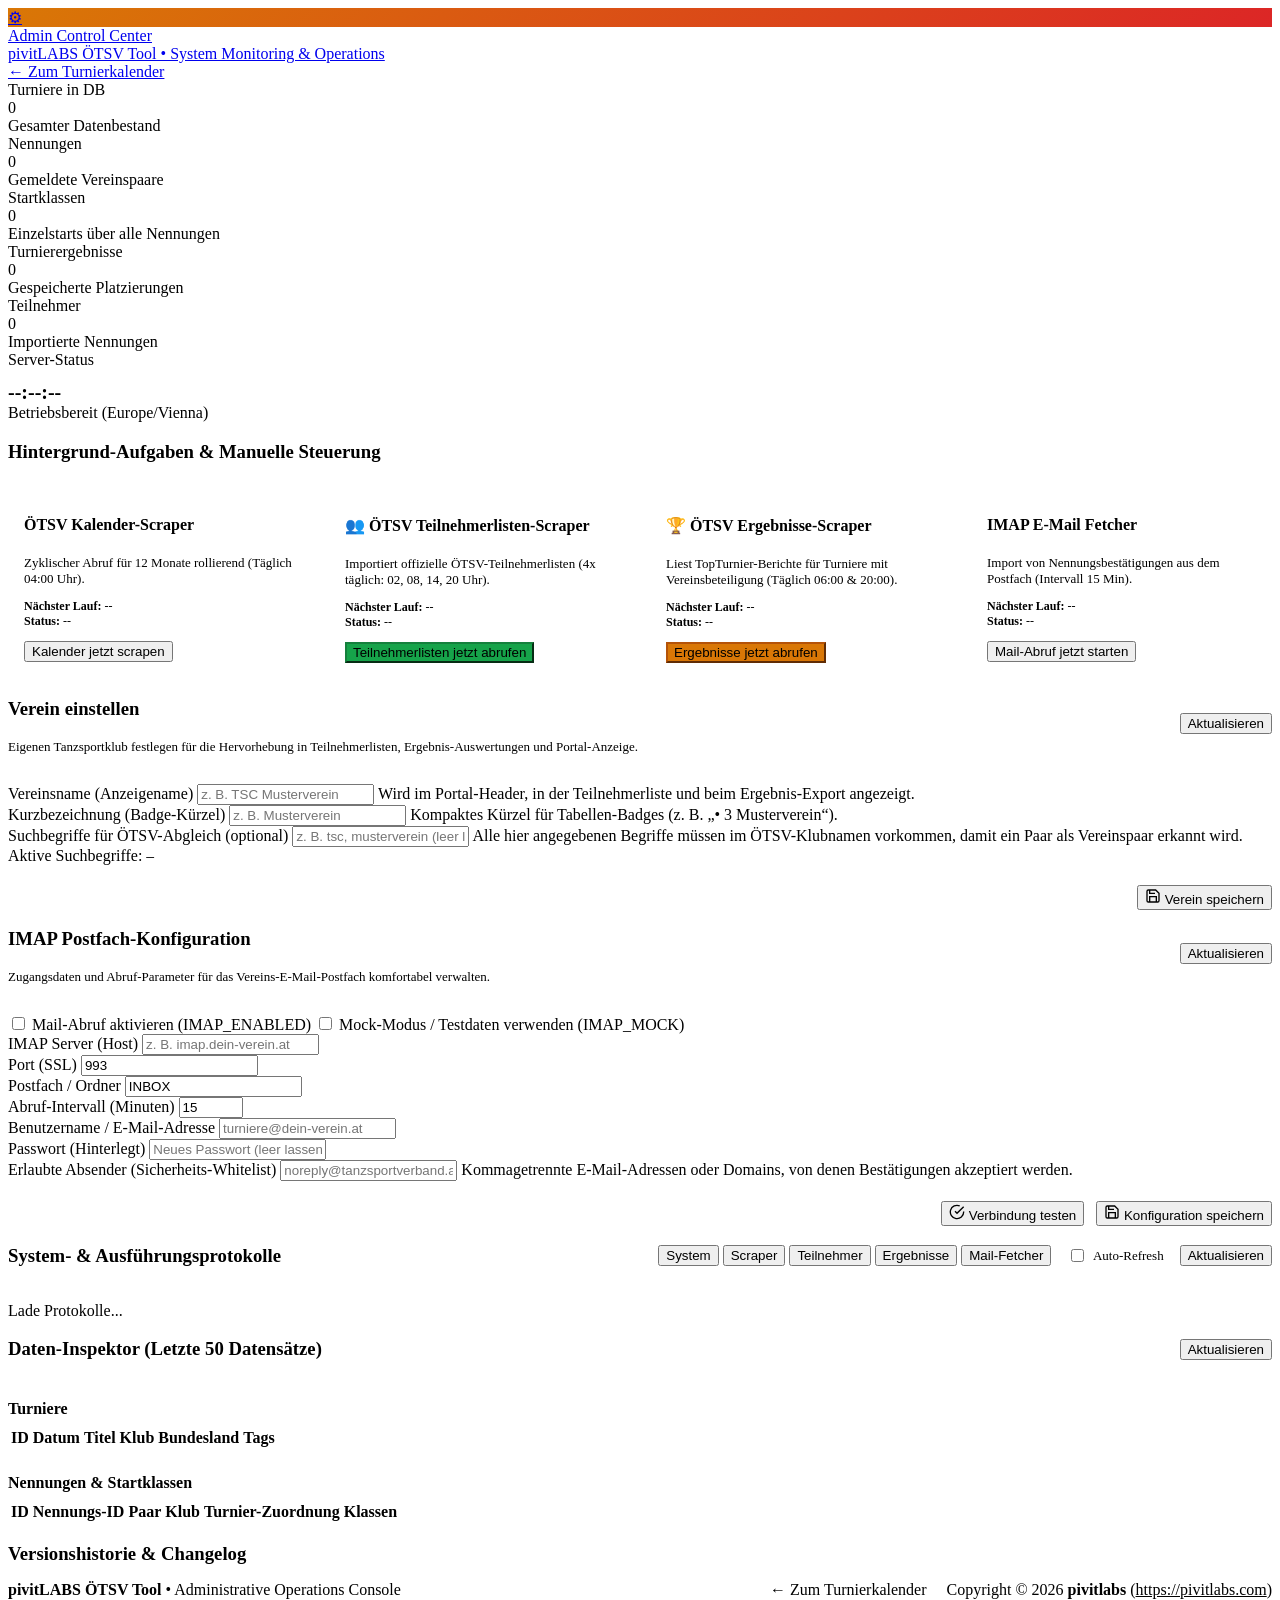
==== app/static/admin.html @ 52b49d0e "Release v1.4.0: pivitLABS ÖTSV Tool (Desktop & Self-Hosted Edition)" ====
<!DOCTYPE html>
<html lang="de" data-theme="light">
<head>
  <meta charset="UTF-8">
  <meta name="viewport" content="width=device-width, initial-scale=1.0">
  <title>pivitLABS ÖTSV Tool – Admin Control Center</title>
  <link rel="stylesheet" href="/static/css/style.css?v=1.4.0">
</head>
<body>

  <!-- Header -->
  <header class="app-header">
    <div class="container header-inner">
      <a href="/adsi-admin" class="brand">
        <div class="brand-icon" style="background: linear-gradient(135deg, #d97706, #dc2626);">⚙</div>
        <div>
          <div class="brand-title">Admin Control Center</div>
          <div class="brand-subtitle">pivitLABS ÖTSV Tool &bull; System Monitoring &amp; Operations</div>
        </div>
      </a>

      <div class="header-actions">
        <a href="/" class="btn-nav">
          &larr; Zum Turnierkalender
        </a>
      </div>
    </div>
  </header>

  <main>
    <div class="container">

      <!-- Status KPIs (FA-6.2) -->
      <div class="admin-grid">
        <div class="kpi-card">
          <div class="kpi-title">Turniere in DB</div>
          <div id="kpi-turniere" class="kpi-value">0</div>
          <div class="kpi-sub">Gesamter Datenbestand</div>
        </div>
        <div class="kpi-card">
          <div class="kpi-title">Nennungen</div>
          <div id="kpi-nennungen" class="kpi-value">0</div>
          <div class="kpi-sub">Gemeldete Vereinspaare</div>
        </div>
        <div class="kpi-card">
          <div class="kpi-title">Startklassen</div>
          <div id="kpi-klassen" class="kpi-value">0</div>
          <div class="kpi-sub">Einzelstarts über alle Nennungen</div>
        </div>
        <div class="kpi-card">
          <div class="kpi-title">Turnierergebnisse</div>
          <div id="kpi-ergebnisse" class="kpi-value">0</div>
          <div class="kpi-sub">Gespeicherte Platzierungen</div>
        </div>
        <div class="kpi-card">
          <div class="kpi-title">Teilnehmer</div>
          <div id="kpi-teilnehmer" class="kpi-value">0</div>
          <div class="kpi-sub">Importierte Nennungen</div>
        </div>
        <div class="kpi-card">
          <div class="kpi-title">Server-Status</div>
          <div id="kpi-server-time" class="kpi-value" style="font-size:1.25rem; font-weight:700; margin-top:0.75rem;">--:--:--</div>
          <div class="kpi-sub">Betriebsbereit (Europe/Vienna)</div>
        </div>
      </div>

      <!-- Trigger & Job Operations (FA-6.3 & FA-6.4) -->
      <section class="admin-actions-card">
        <h3 style="margin-bottom:1rem; font-weight:700;">Hintergrund-Aufgaben &amp; Manuelle Steuerung</h3>

        <div id="trigger-status-banner" style="display:none; padding:0.75rem; background-color:var(--primary-subtle); color:var(--primary); border-radius:0.375rem; margin-bottom:1rem; font-weight:600; font-size:0.875rem;"></div>

        <div style="display:grid; grid-template-columns: repeat(auto-fit, minmax(280px, 1fr)); gap:1.25rem;">
          <!-- Scraper Card -->
          <div style="background:var(--bg-subtle); border:1px solid var(--border-color); padding:1rem; border-radius:0.5rem;">
            <h4 style="font-weight:700;">ÖTSV Kalender-Scraper</h4>
            <p style="font-size:0.8125rem; color:var(--text-muted); margin:0.25rem 0 0.75rem 0;">
              Zyklischer Abruf für 12 Monate rollierend (Täglich 04:00 Uhr).
            </p>
            <div style="font-size:0.75rem; margin-bottom:0.75rem;">
              <strong>Nächster Lauf:</strong> <span id="next-run-scraper">--</span><br>
              <strong>Status:</strong> <span id="status-msg-scraper">--</span>
            </div>
            <button id="btn-trigger-scraper" class="btn-primary">
              Kalender jetzt scrapen
            </button>
          </div>

          <!-- Teilnehmer Scraper Card -->
          <div style="background:var(--bg-subtle); border:1px solid var(--border-color); padding:1rem; border-radius:0.5rem;">
            <h4 style="font-weight:700;">👥 ÖTSV Teilnehmerlisten-Scraper</h4>
            <p style="font-size:0.8125rem; color:var(--text-muted); margin:0.25rem 0 0.75rem 0;">
              Importiert offizielle ÖTSV-Teilnehmerlisten (4x täglich: 02, 08, 14, 20 Uhr).
            </p>
            <div style="font-size:0.75rem; margin-bottom:0.75rem;">
              <strong>Nächster Lauf:</strong> <span id="next-run-teilnehmer-scraper">--</span><br>
              <strong>Status:</strong> <span id="status-msg-teilnehmer-scraper">--</span>
            </div>
            <button id="btn-trigger-teilnehmer-scraper" class="btn-primary" style="background:#16a34a; border-color:#15803d;">
              Teilnehmerlisten jetzt abrufen
            </button>
          </div>

          <!-- Results Scraper Card -->
          <div style="background:var(--bg-subtle); border:1px solid var(--border-color); padding:1rem; border-radius:0.5rem;">
            <h4 style="font-weight:700;">🏆 ÖTSV Ergebnisse-Scraper</h4>
            <p style="font-size:0.8125rem; color:var(--text-muted); margin:0.25rem 0 0.75rem 0;">
              Liest TopTurnier-Berichte für Turniere mit Vereinsbeteiligung (Täglich 06:00 &amp; 20:00).
            </p>
            <div style="font-size:0.75rem; margin-bottom:0.75rem;">
              <strong>Nächster Lauf:</strong> <span id="next-run-results-scraper">--</span><br>
              <strong>Status:</strong> <span id="status-msg-results-scraper">--</span>
            </div>
            <button id="btn-trigger-results-scraper" class="btn-primary" style="background:#d97706; border-color:#b45309;">
              Ergebnisse jetzt abrufen
            </button>
          </div>

          <!-- Fetcher Card -->
          <div style="background:var(--bg-subtle); border:1px solid var(--border-color); padding:1rem; border-radius:0.5rem;">
            <h4 style="font-weight:700;">IMAP E-Mail Fetcher</h4>
            <p style="font-size:0.8125rem; color:var(--text-muted); margin:0.25rem 0 0.75rem 0;">
              Import von Nennungsbestätigungen aus dem Postfach (Intervall 15 Min).
            </p>
            <div style="font-size:0.75rem; margin-bottom:0.75rem;">
              <strong>Nächster Lauf:</strong> <span id="next-run-fetcher">--</span><br>
              <strong>Status:</strong> <span id="status-msg-fetcher">--</span>
            </div>
            <button id="btn-trigger-fetcher" class="btn-primary">
              Mail-Abruf jetzt starten
            </button>
          </div>
        </div>
      </section>

      <!-- Club Configuration Card ("Verein einstellen") -->
      <section class="admin-actions-card">
        <div style="display:flex; justify-content:space-between; align-items:center; margin-bottom:1rem; flex-wrap:wrap; gap:0.5rem;">
          <div>
            <h3 style="font-weight:700;">Verein einstellen</h3>
            <p style="font-size:0.8125rem; color:var(--text-muted);">
              Eigenen Tanzsportklub festlegen für die Hervorhebung in Teilnehmerlisten, Ergebnis-Auswertungen und Portal-Anzeige.
            </p>
          </div>
          <button id="btn-reload-club-config" class="chip-btn" title="Aktuelle Vereinseinstellung neu laden">Aktualisieren</button>
        </div>

        <div id="club-config-alert" class="alert-box"></div>

        <form id="club-config-form" onsubmit="return false;">
          <div class="form-grid">
            <div class="form-group">
              <label class="form-label" for="cfg-club-name">Vereinsname (Anzeigename)</label>
              <input type="text" id="cfg-club-name" class="form-input" placeholder="z. B. TSC Musterverein">
              <span class="form-hint">Wird im Portal-Header, in der Teilnehmerliste und beim Ergebnis-Export angezeigt.</span>
            </div>

            <div class="form-group">
              <label class="form-label" for="cfg-club-short">Kurzbezeichnung (Badge-Kürzel)</label>
              <input type="text" id="cfg-club-short" class="form-input" placeholder="z. B. Musterverein">
              <span class="form-hint">Kompaktes Kürzel für Tabellen-Badges (z. B. „• 3 Musterverein“).</span>
            </div>

            <div class="form-group full-width">
              <label class="form-label" for="cfg-club-keywords">Suchbegriffe für ÖTSV-Abgleich (optional)</label>
              <input type="text" id="cfg-club-keywords" class="form-input" placeholder="z. B. tsc, musterverein (leer lassen für automatische Ableitung aus Vereinsname)">
              <span class="form-hint">Alle hier angegebenen Begriffe müssen im ÖTSV-Klubnamen vorkommen, damit ein Paar als Vereinspaar erkannt wird. Aktive Suchbegriffe: <code id="cfg-club-effective-tokens">—</code></span>
            </div>
          </div>

          <div style="display:flex; justify-content:flex-end; gap:0.75rem; margin-top:1.25rem; flex-wrap:wrap;">
            <button type="button" id="btn-save-club-cfg" class="btn-primary">
              <svg width="16" height="16" viewBox="0 0 24 24" fill="none" stroke="currentColor" stroke-width="2">
                <path d="M19 21H5a2 2 0 0 1-2-2V5a2 2 0 0 1 2-2h11l5 5v11a2 2 0 0 1-2 2z"/>
                <polyline points="17 21 17 13 7 13 7 21"/>
                <polyline points="7 3 7 8 15 8"/>
              </svg>
              Verein speichern
            </button>
          </div>
        </form>
      </section>

      <!-- IMAP Configuration Card -->
      <section class="admin-actions-card">
        <div style="display:flex; justify-content:space-between; align-items:center; margin-bottom:1rem; flex-wrap:wrap; gap:0.5rem;">
          <div>
            <h3 style="font-weight:700;">IMAP Postfach-Konfiguration</h3>
            <p style="font-size:0.8125rem; color:var(--text-muted);">
              Zugangsdaten und Abruf-Parameter für das Vereins-E-Mail-Postfach komfortabel verwalten.
            </p>
          </div>
          <button id="btn-reload-imap-config" class="chip-btn" title="Aktuelle Konfiguration neu laden">Aktualisieren</button>
        </div>

        <div id="imap-config-alert" class="alert-box"></div>

        <form id="imap-config-form" onsubmit="return false;">
          <!-- Toggles -->
          <div class="form-toggle-row">
            <label class="toggle-label">
              <input type="checkbox" id="cfg-imap-enabled">
              <span>Mail-Abruf aktivieren (IMAP_ENABLED)</span>
            </label>
            <label class="toggle-label">
              <input type="checkbox" id="cfg-imap-mock">
              <span>Mock-Modus / Testdaten verwenden (IMAP_MOCK)</span>
            </label>
          </div>

          <!-- Form Fields -->
          <div class="form-grid">
            <div class="form-group">
              <label class="form-label" for="cfg-imap-server">IMAP Server (Host)</label>
              <input type="text" id="cfg-imap-server" class="form-input" placeholder="z. B. imap.dein-verein.at">
            </div>

            <div class="form-group">
              <label class="form-label" for="cfg-imap-port">Port (SSL)</label>
              <input type="number" id="cfg-imap-port" class="form-input" value="993" placeholder="993">
            </div>

            <div class="form-group">
              <label class="form-label" for="cfg-imap-mailbox">Postfach / Ordner</label>
              <input type="text" id="cfg-imap-mailbox" class="form-input" value="INBOX" placeholder="INBOX">
            </div>

            <div class="form-group">
              <label class="form-label" for="cfg-imap-interval">Abruf-Intervall (Minuten)</label>
              <input type="number" id="cfg-imap-interval" class="form-input" value="15" min="1" max="1440">
            </div>

            <div class="form-group">
              <label class="form-label" for="cfg-imap-user">Benutzername / E-Mail-Adresse</label>
              <input type="text" id="cfg-imap-user" class="form-input" placeholder="turniere@dein-verein.at">
            </div>

            <div class="form-group">
              <label class="form-label" for="cfg-imap-password">
                Passwort
                <span id="cfg-imap-password-status" class="form-hint" style="color:var(--accent-green);">(Hinterlegt)</span>
              </label>
              <input type="password" id="cfg-imap-password" class="form-input" placeholder="Neues Passwort (leer lassen zum Beibehalten)">
            </div>

            <div class="form-group full-width">
              <label class="form-label" for="cfg-imap-senders">Erlaubte Absender (Sicherheits-Whitelist)</label>
              <input type="text" id="cfg-imap-senders" class="form-input" placeholder="noreply@tanzsportverband.at,office@tanzsportverband.at,nennungen@tanzsportverband.at">
              <span class="form-hint">Kommagetrennte E-Mail-Adressen oder Domains, von denen Bestätigungen akzeptiert werden.</span>
            </div>
          </div>

          <div style="display:flex; justify-content:flex-end; gap:0.75rem; margin-top:1.25rem; flex-wrap:wrap;">
            <button type="button" id="btn-test-imap-conn" class="btn-secondary">
              <svg width="16" height="16" viewBox="0 0 24 24" fill="none" stroke="currentColor" stroke-width="2">
                <path d="M22 11.08V12a10 10 0 1 1-5.93-9.14"/>
                <polyline points="22 4 12 14.01 9 11.01"/>
              </svg>
              Verbindung testen
            </button>
            <button type="button" id="btn-save-imap-cfg" class="btn-primary">
              <svg width="16" height="16" viewBox="0 0 24 24" fill="none" stroke="currentColor" stroke-width="2">
                <path d="M19 21H5a2 2 0 0 1-2-2V5a2 2 0 0 1 2-2h11l5 5v11a2 2 0 0 1-2 2z"/>
                <polyline points="17 21 17 13 7 13 7 21"/>
                <polyline points="7 3 7 8 15 8"/>
              </svg>
              Konfiguration speichern
            </button>
          </div>
        </form>
      </section>

      <!-- Log Terminal (FA-6.5) -->
      <section class="admin-actions-card">
        <div style="display:flex; justify-content:space-between; align-items:center; margin-bottom:1rem; flex-wrap:wrap; gap:0.5rem;">
          <h3 style="font-weight:700;">System- &amp; Ausführungsprotokolle</h3>
          <div style="display:flex; align-items:center; gap:1rem;">
            <div class="tabs-group" id="log-target-tabs">
              <button class="tab-btn active" data-target="system">System</button>
              <button class="tab-btn" data-target="scraper">Scraper</button>
              <button class="tab-btn" data-target="teilnehmer_scraper">Teilnehmer</button>
              <button class="tab-btn" data-target="results_scraper">Ergebnisse</button>
              <button class="tab-btn" data-target="fetcher">Mail-Fetcher</button>
            </div>
            <label style="font-size:0.8125rem; display:flex; align-items:center; gap:0.35rem; cursor:pointer;">
              <input type="checkbox" id="log-auto-refresh"> Auto-Refresh
            </label>
            <button id="btn-refresh-logs" class="chip-btn">Aktualisieren</button>
          </div>
        </div>

        <div id="log-terminal" class="log-terminal">Lade Protokolle...</div>
      </section>

      <!-- Data Inspector (FA-6.6) -->
      <section class="admin-actions-card">
        <div style="display:flex; justify-content:space-between; align-items:center; margin-bottom:1rem;">
          <h3 style="font-weight:700;">Daten-Inspektor (Letzte 50 Datensätze)</h3>
          <button id="btn-refresh-data" class="chip-btn">Aktualisieren</button>
        </div>

        <h4 style="margin-bottom:0.5rem; font-weight:600;">Turniere</h4>
        <div class="table-wrapper" style="margin-bottom:1.5rem; max-height:300px; overflow-y:auto;">
          <table class="tournament-table">
            <thead>
              <tr>
                <th>ID</th>
                <th>Datum</th>
                <th>Titel</th>
                <th>Klub</th>
                <th>Bundesland</th>
                <th>Tags</th>
              </tr>
            </thead>
            <tbody id="inspector-turniere-body"></tbody>
          </table>
        </div>

        <h4 style="margin-bottom:0.5rem; font-weight:600;">Nennungen &amp; Startklassen</h4>
        <div class="table-wrapper" style="max-height:300px; overflow-y:auto;">
          <table class="tournament-table">
            <thead>
              <tr>
                <th>ID</th>
                <th>Nennungs-ID</th>
                <th>Paar</th>
                <th>Klub</th>
                <th>Turnier-Zuordnung</th>
                <th>Klassen</th>
              </tr>
            </thead>
            <tbody id="inspector-nennungen-body"></tbody>
          </table>
        </div>
      </section>

      <!-- Changelog Timeline (FA-6.7) -->
      <section class="admin-actions-card">
        <h3 style="margin-bottom:1rem; font-weight:700;">Versionshistorie &amp; Changelog</h3>
        <div id="changelog-container"></div>
      </section>

    </div>
  </main>

  <footer class="app-footer">
    <div class="container footer-inner" style="flex-direction:column; align-items:stretch; gap:0.5rem;">
      <div style="display:flex; justify-content:space-between; align-items:center; flex-wrap:wrap; gap:0.5rem;">
        <div>
          <strong>pivitLABS ÖTSV Tool</strong> &bull; Administrative Operations Console
        </div>
        <div>
          <a href="/" style="color:var(--text-muted); text-decoration:none; margin-right: 1rem;">&larr; Zum Turnierkalender</a>
          <span>Copyright &copy; 2026 <a href="https://pivitlabs.com" target="_blank" rel="noopener noreferrer" style="color:var(--primary); text-decoration:none; font-weight:600;">pivitlabs</a> (<a href="https://pivitlabs.com" target="_blank" rel="noopener noreferrer" style="color:var(--text-muted);">https://pivitlabs.com</a>)</span>
        </div>
      </div>
      <div style="font-size:0.75rem; color:var(--text-muted); line-height:1.4; border-top:1px solid var(--border-color); padding-top:0.5rem;">
        <strong>Disclaimer / Haftungsausschluss:</strong> Das <em>pivitLABS ÖTSV Tool</em> ist ein unabhängiges Open-Source-Werkzeug von <a href="https://pivitlabs.com" target="_blank" rel="noopener noreferrer" style="color:var(--text-muted);">pivitlabs</a> und steht in keiner offiziellen Verbindung zum Österreichischen TanzSport-Verband (ÖTSV). Bereitstellung ohne Gewähr („AS IS“).
      </div>
    </div>
  </footer>

  <script src="/static/js/admin.js?v=1.4.0"></script>
</body>
</html>
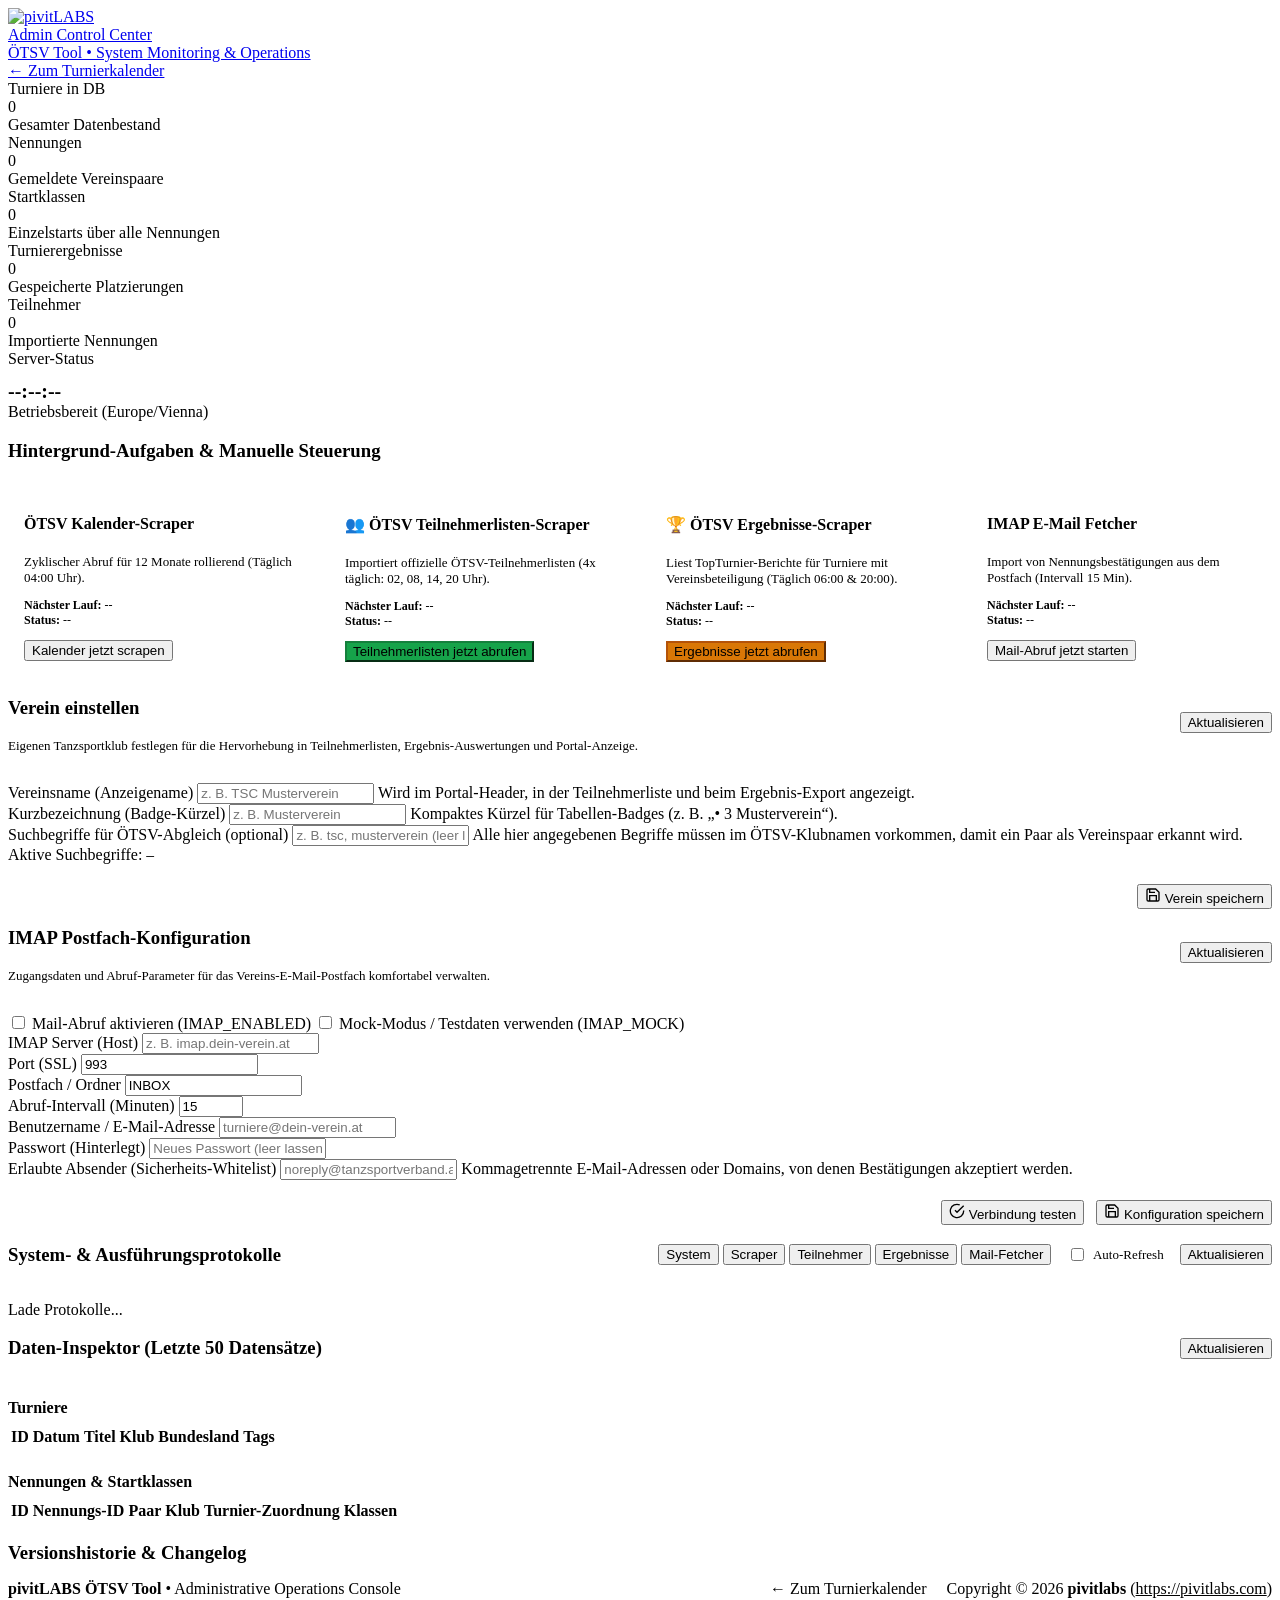
==== commit 35ac5f54: "Add pivitLABS header logo in main portal and admin center" ====
--- a/app/static/admin.html
+++ b/app/static/admin.html
@@ -12,10 +12,10 @@
   <header class="app-header">
     <div class="container header-inner">
       <a href="/adsi-admin" class="brand">
-        <div class="brand-icon" style="background: linear-gradient(135deg, #d97706, #dc2626);">⚙</div>
+        <img src="/static/img/pivitlabs-logo.png" alt="pivitLABS" class="brand-logo">
         <div>
           <div class="brand-title">Admin Control Center</div>
-          <div class="brand-subtitle">pivitLABS ÖTSV Tool &bull; System Monitoring &amp; Operations</div>
+          <div class="brand-subtitle">ÖTSV Tool &bull; System Monitoring &amp; Operations</div>
         </div>
       </a>
 
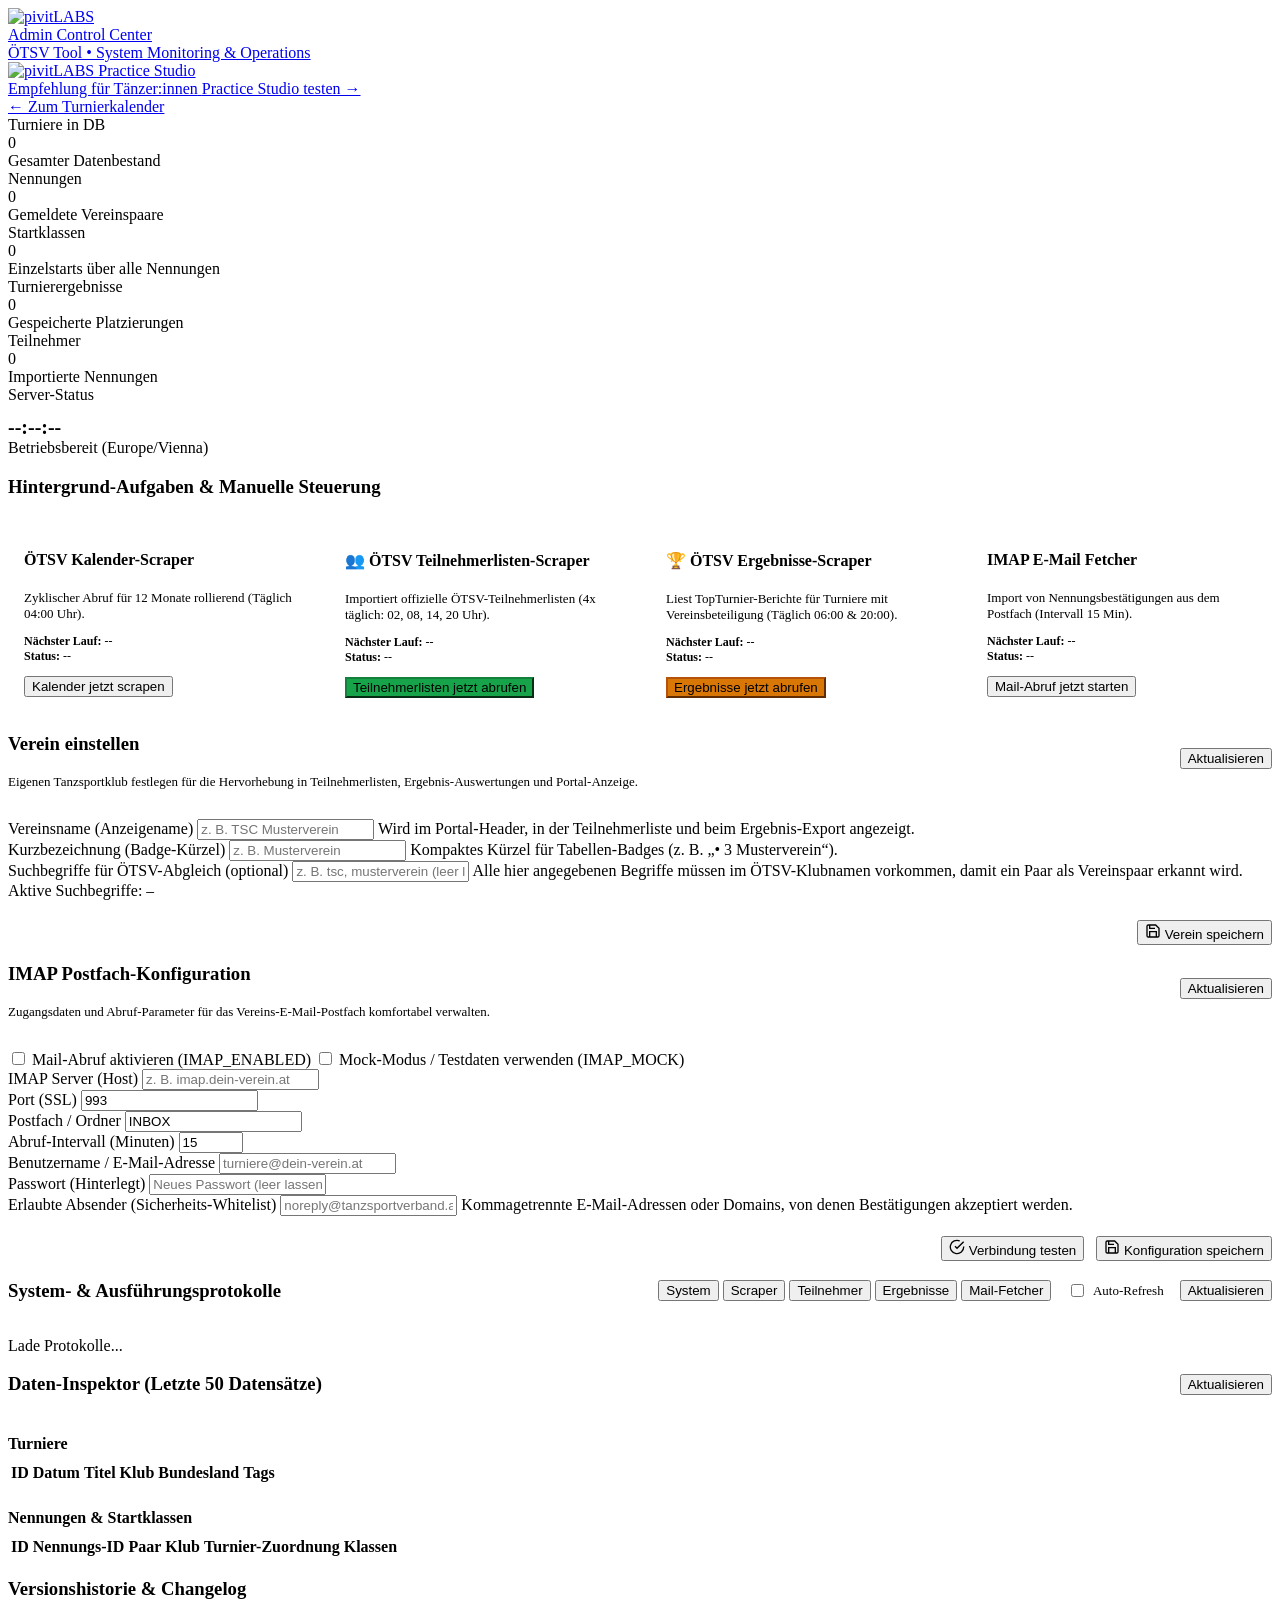
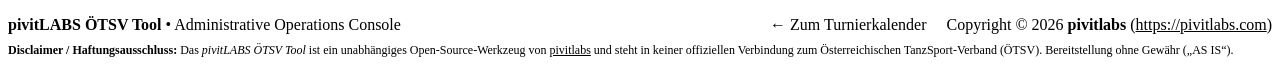
==== commit a2409b9d: "Add pivitLABS Practice Studio promo banner in header and set main logo to 50px" ====
--- a/app/static/admin.html
+++ b/app/static/admin.html
@@ -4,7 +4,7 @@
   <meta charset="UTF-8">
   <meta name="viewport" content="width=device-width, initial-scale=1.0">
   <title>pivitLABS ÖTSV Tool – Admin Control Center</title>
-  <link rel="stylesheet" href="/static/css/style.css?v=1.4.0">
+  <link rel="stylesheet" href="/static/css/style.css?v=1.4.4">
 </head>
 <body>
 
@@ -12,10 +12,19 @@
   <header class="app-header">
     <div class="container header-inner">
       <a href="/adsi-admin" class="brand">
-        <img src="/static/img/pivitlabs-logo.png" alt="pivitLABS" class="brand-logo">
+        <img src="/static/img/pivitlabs-logo.png" alt="pivitLABS" class="brand-logo" height="50">
         <div>
           <div class="brand-title">Admin Control Center</div>
           <div class="brand-subtitle">ÖTSV Tool &bull; System Monitoring &amp; Operations</div>
+        </div>
+      </a>
+
+      <!-- pivitLABS Practice Studio Promo Banner -->
+      <a href="https://www.pivitlabs.com/practice-studio" target="_blank" rel="noopener noreferrer" class="practice-studio-promo" title="pivitLABS Practice Studio entdecken">
+        <img src="/static/img/practice-studio-logo.png" alt="pivitLABS Practice Studio" class="practice-studio-logo" height="44">
+        <div class="practice-studio-cta">
+          <span class="practice-studio-tag">Empfehlung für Tänzer:innen</span>
+          <span class="practice-studio-link">Practice Studio testen &rarr;</span>
         </div>
       </a>
 
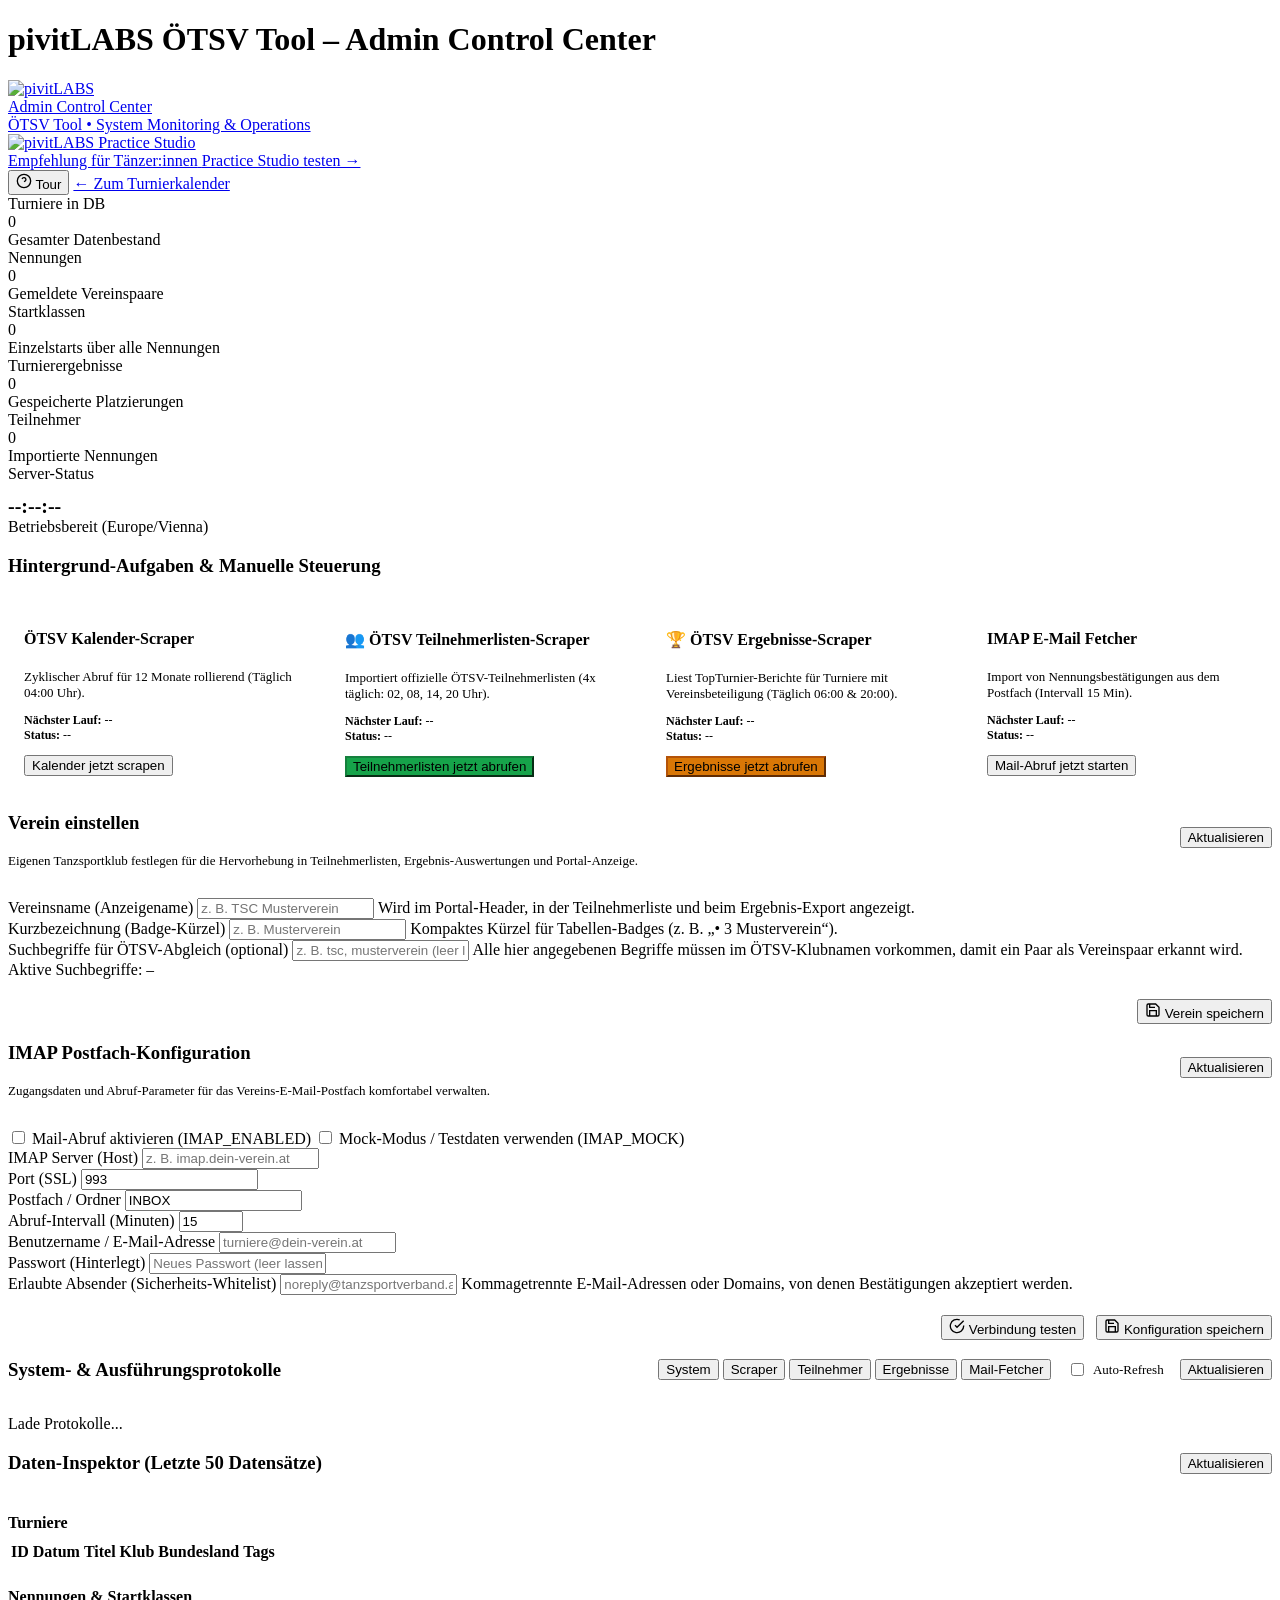
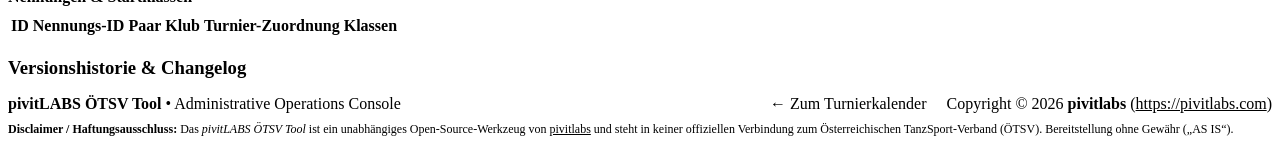
==== commit f47ee7e0: "Add interactive onboarding tour on first start for portal and admin center" ====
--- a/app/static/admin.html
+++ b/app/static/admin.html
@@ -4,14 +4,15 @@
   <meta charset="UTF-8">
   <meta name="viewport" content="width=device-width, initial-scale=1.0">
   <title>pivitLABS ÖTSV Tool – Admin Control Center</title>
-  <link rel="stylesheet" href="/static/css/style.css?v=1.4.4">
+  <link rel="stylesheet" href="/static/css/style.css?v=1.4.5">
 </head>
 <body>
+  <h1 class="sr-only">pivitLABS ÖTSV Tool – Admin Control Center</h1>
 
   <!-- Header -->
   <header class="app-header">
     <div class="container header-inner">
-      <a href="/adsi-admin" class="brand">
+      <a href="/adsi-admin" class="brand" id="admin-tour-brand">
         <img src="/static/img/pivitlabs-logo.png" alt="pivitLABS" class="brand-logo" height="50">
         <div>
           <div class="brand-title">Admin Control Center</div>
@@ -29,6 +30,14 @@
       </a>
 
       <div class="header-actions">
+        <button id="btn-start-admin-tour" type="button" class="btn-nav" title="Admin-Tour starten">
+          <svg width="16" height="16" viewBox="0 0 24 24" fill="none" stroke="currentColor" stroke-width="2">
+            <circle cx="12" cy="12" r="10"></circle>
+            <path d="M9.09 9a3 3 0 0 1 5.83 1c0 2-3 3-3 3"></path>
+            <line x1="12" y1="17" x2="12.01" y2="17"></line>
+          </svg>
+          Tour
+        </button>
         <a href="/" class="btn-nav">
           &larr; Zum Turnierkalender
         </a>
@@ -369,6 +378,24 @@
     </div>
   </footer>
 
-  <script src="/static/js/admin.js?v=1.4.0"></script>
+  <!-- Persistent Admin Onboarding Tour Popover -->
+  <div id="app-tour-popover" popover="manual" role="dialog" aria-labelledby="tour-title" class="tour-popover">
+    <div class="tour-popover-header">
+      <span id="tour-step-badge" class="tour-step-badge">Schritt 1 von 4</span>
+      <button id="tour-close-btn" type="button" popovertarget="app-tour-popover" popovertargetaction="hide" class="tour-close-btn" aria-label="Tour beenden">&times;</button>
+    </div>
+    <h2 id="tour-title" class="tour-title">Admin Control Center</h2>
+    <p id="tour-description" class="tour-description"></p>
+    <div class="tour-footer">
+      <div id="tour-dots" class="tour-dots" aria-hidden="true"></div>
+      <div class="tour-actions">
+        <button id="tour-prev-btn" type="button" class="chip-btn">Zurück</button>
+        <button id="tour-skip-btn" type="button" popovertarget="app-tour-popover" popovertargetaction="hide" class="btn-reset">Beenden</button>
+        <button id="tour-next-btn" type="button" class="tour-btn-primary">Weiter &rarr;</button>
+      </div>
+    </div>
+  </div>
+
+  <script src="/static/js/admin.js?v=1.4.5"></script>
 </body>
 </html>
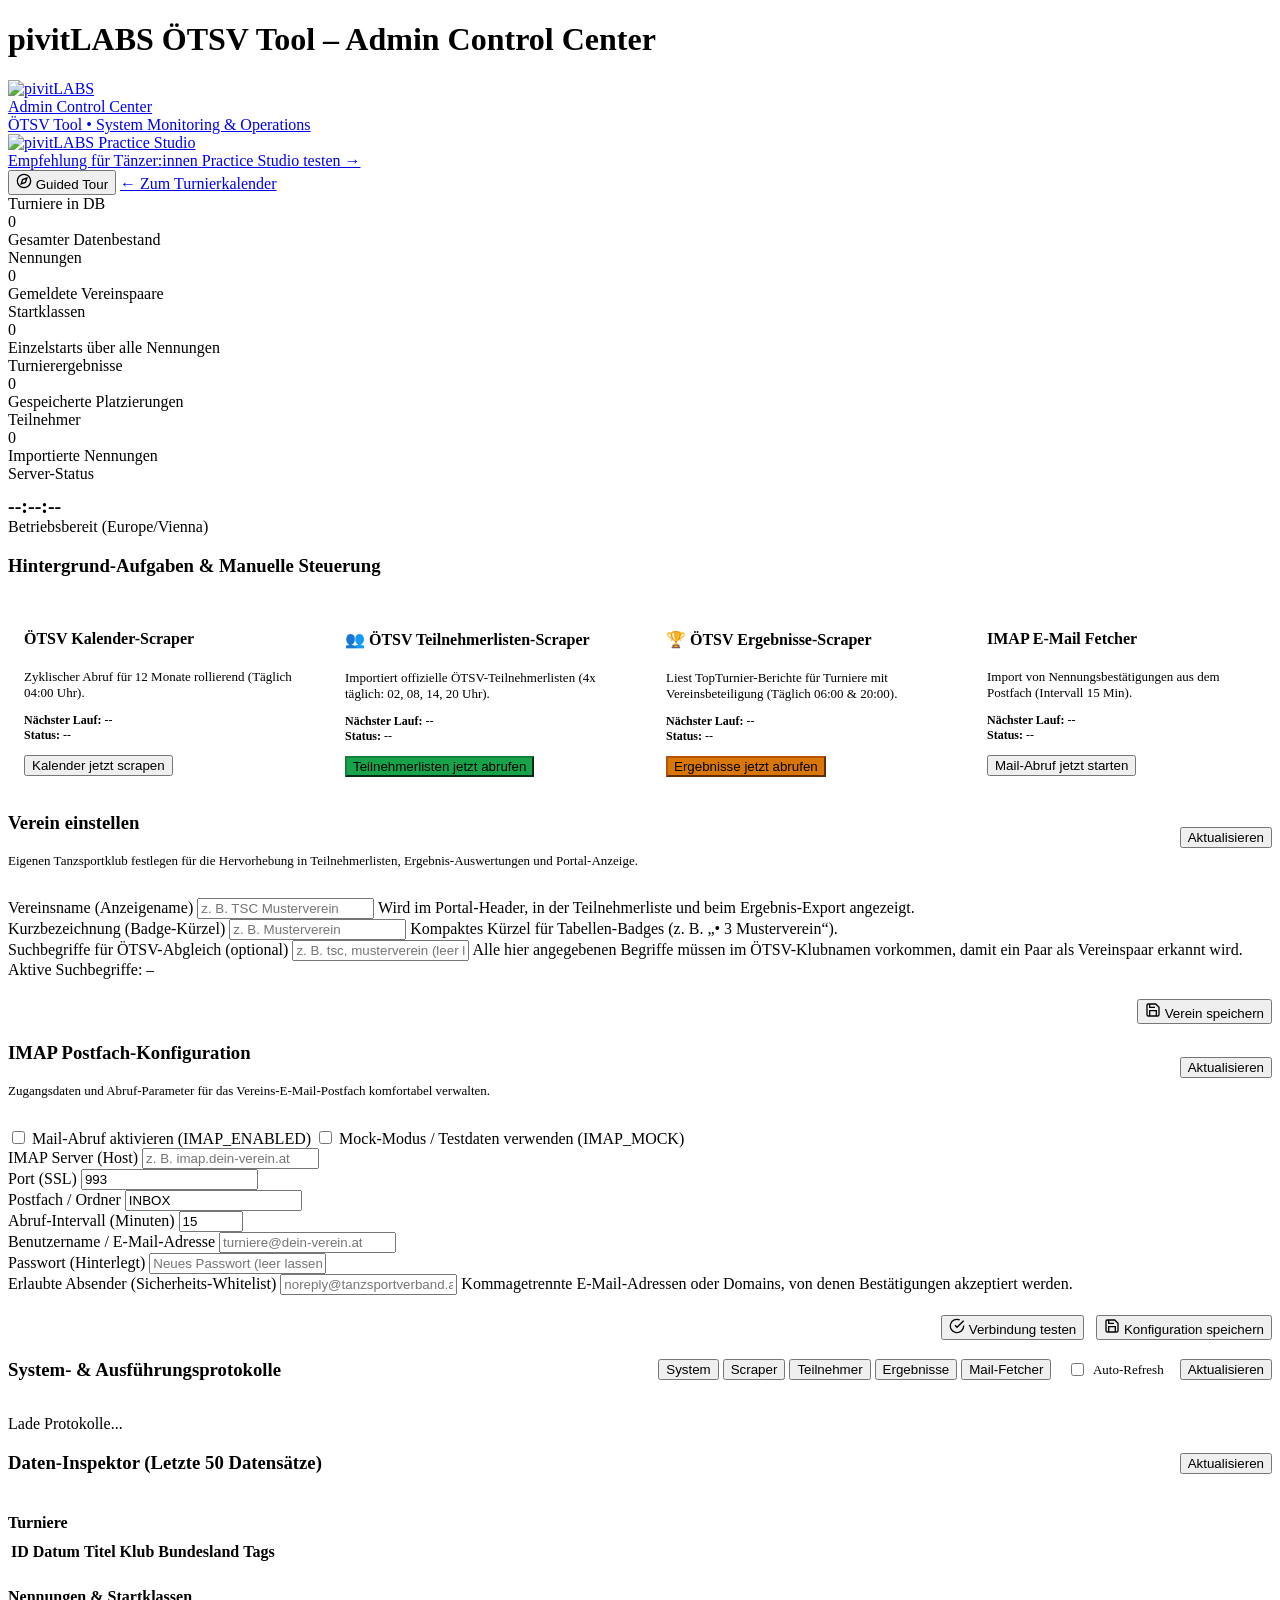
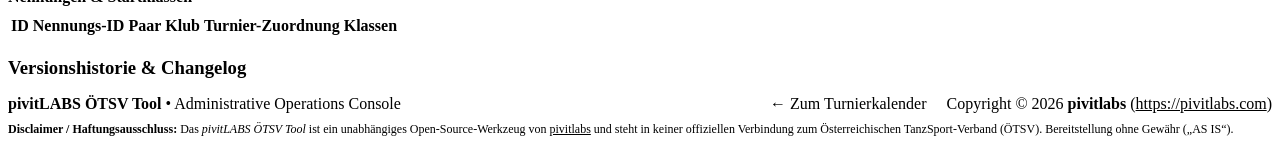
==== commit 3286622d: "Highlight Guided Tour restart button in header and footer" ====
--- a/app/static/admin.html
+++ b/app/static/admin.html
@@ -4,7 +4,7 @@
   <meta charset="UTF-8">
   <meta name="viewport" content="width=device-width, initial-scale=1.0">
   <title>pivitLABS ÖTSV Tool – Admin Control Center</title>
-  <link rel="stylesheet" href="/static/css/style.css?v=1.4.5">
+  <link rel="stylesheet" href="/static/css/style.css?v=1.4.6">
 </head>
 <body>
   <h1 class="sr-only">pivitLABS ÖTSV Tool – Admin Control Center</h1>
@@ -30,13 +30,12 @@
       </a>
 
       <div class="header-actions">
-        <button id="btn-start-admin-tour" type="button" class="btn-nav" title="Admin-Tour starten">
+        <button id="btn-start-admin-tour" type="button" class="btn-nav btn-tour-trigger" title="Guided Tour nochmal starten">
           <svg width="16" height="16" viewBox="0 0 24 24" fill="none" stroke="currentColor" stroke-width="2">
             <circle cx="12" cy="12" r="10"></circle>
-            <path d="M9.09 9a3 3 0 0 1 5.83 1c0 2-3 3-3 3"></path>
-            <line x1="12" y1="17" x2="12.01" y2="17"></line>
+            <polygon points="16.24 7.76 14.12 14.12 7.76 16.24 9.88 9.88 16.24 7.76"></polygon>
           </svg>
-          Tour
+          Guided Tour
         </button>
         <a href="/" class="btn-nav">
           &larr; Zum Turnierkalender
@@ -396,6 +395,6 @@
     </div>
   </div>
 
-  <script src="/static/js/admin.js?v=1.4.5"></script>
+  <script src="/static/js/admin.js?v=1.4.6"></script>
 </body>
 </html>
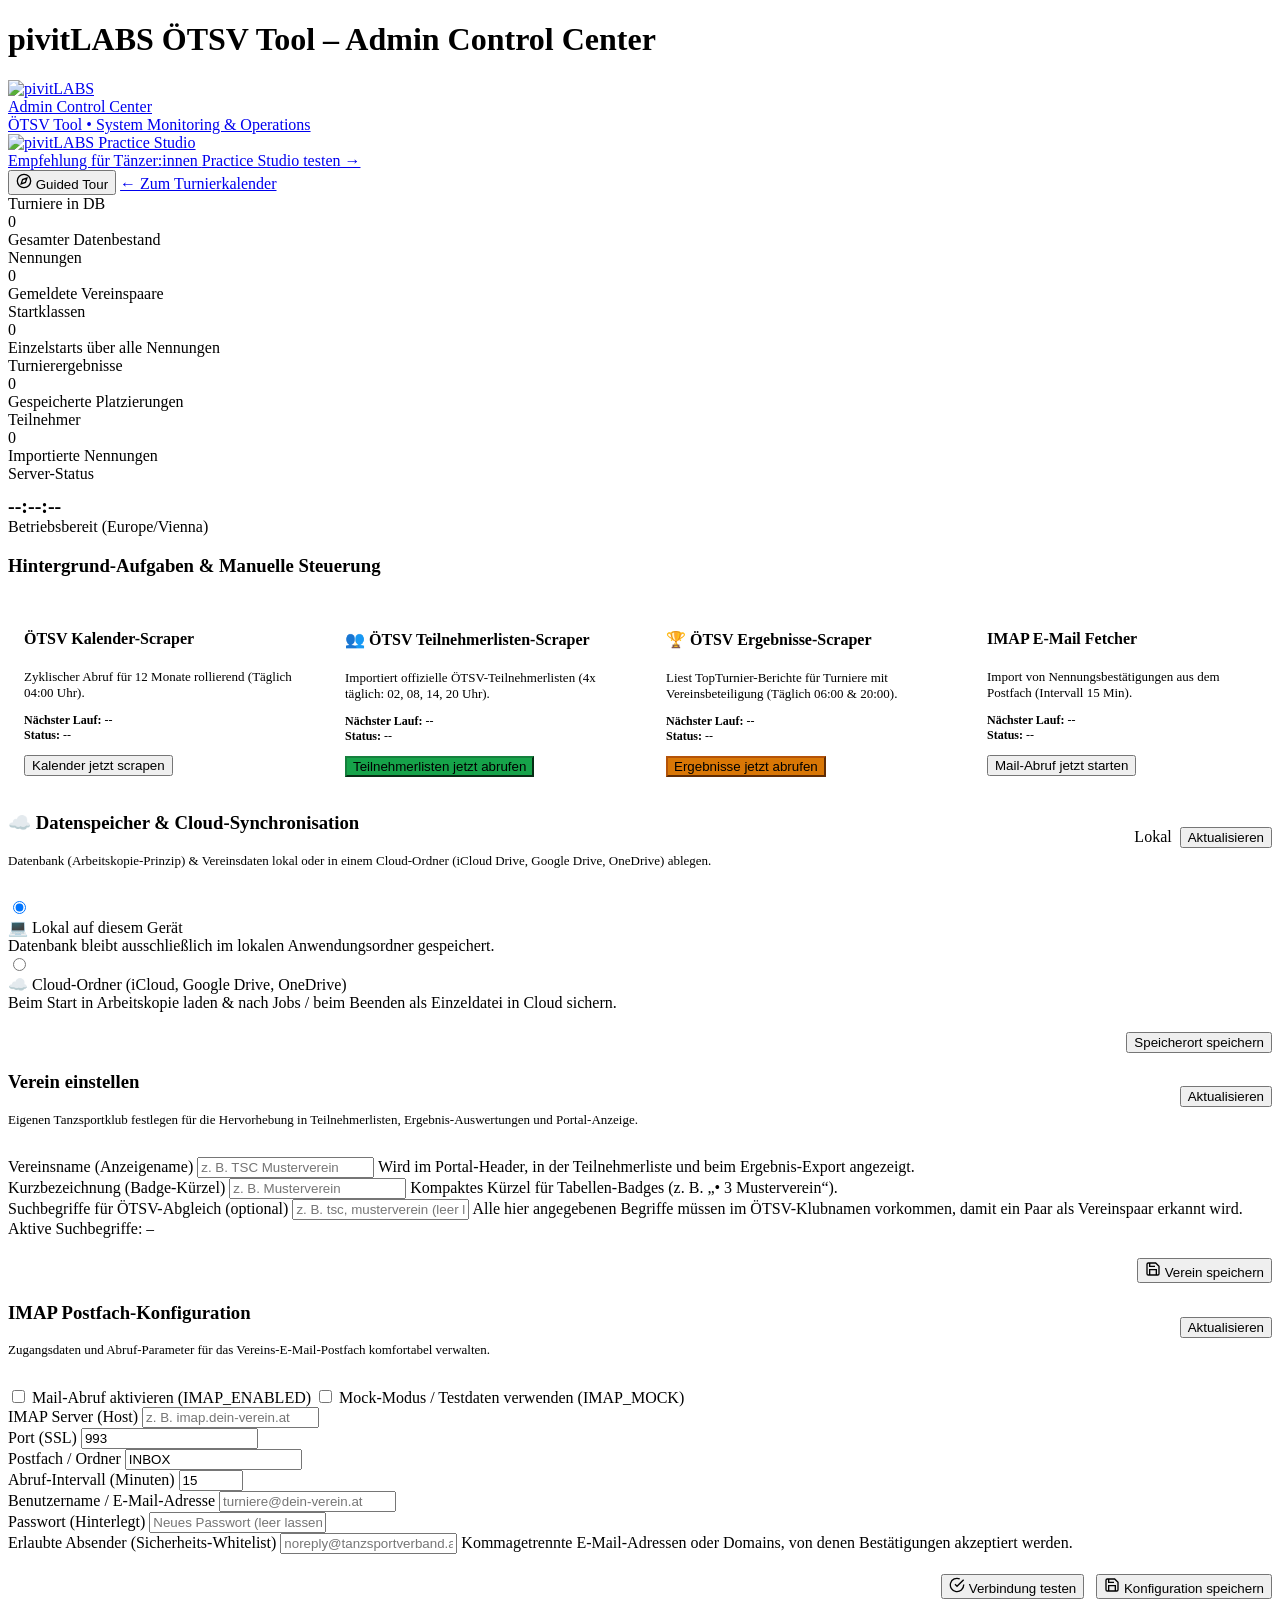
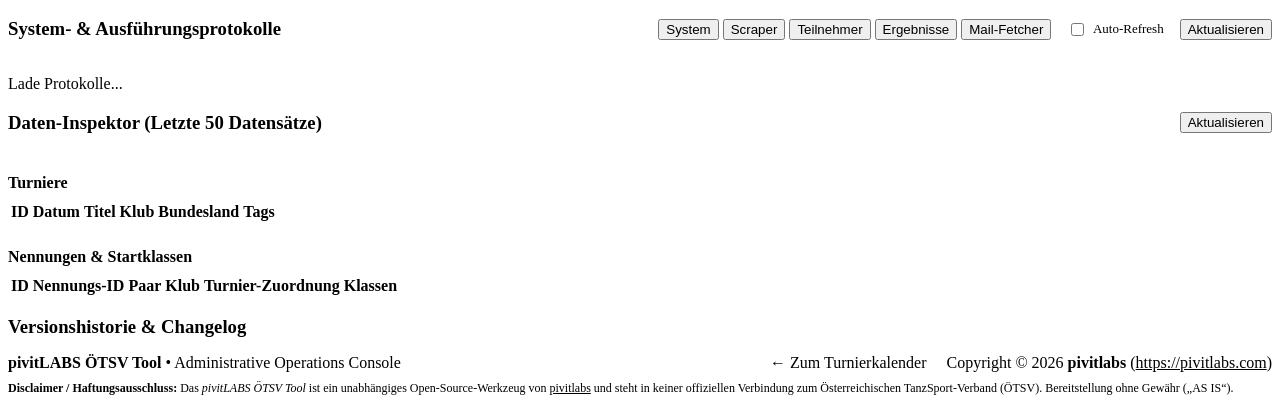
==== commit b17f5ca1: "feat(v1.5.0): standalone desktop WebView/PWA app, cloud storage sync & native installers" ====
--- a/app/static/admin.html
+++ b/app/static/admin.html
@@ -3,8 +3,12 @@
 <head>
   <meta charset="UTF-8">
   <meta name="viewport" content="width=device-width, initial-scale=1.0">
+  <meta name="theme-color" content="#0f172a">
   <title>pivitLABS ÖTSV Tool – Admin Control Center</title>
-  <link rel="stylesheet" href="/static/css/style.css?v=1.4.6">
+  <link rel="manifest" href="/manifest.webmanifest">
+  <link rel="icon" type="image/png" href="/static/img/favicon.png">
+  <link rel="apple-touch-icon" href="/static/img/apple-touch-icon.png">
+  <link rel="stylesheet" href="/static/css/style.css?v=1.5.0">
 </head>
 <body>
   <h1 class="sr-only">pivitLABS ÖTSV Tool – Admin Control Center</h1>
@@ -148,6 +152,72 @@
             </button>
           </div>
         </div>
+      </section>
+
+      <!-- Storage & Cloud Configuration Card -->
+      <section class="admin-actions-card" id="storage-config-card">
+        <div style="display:flex; justify-content:space-between; align-items:center; margin-bottom:1rem; flex-wrap:wrap; gap:0.5rem;">
+          <div>
+            <h3 style="font-weight:700;">☁️ Datenspeicher &amp; Cloud-Synchronisation</h3>
+            <p style="font-size:0.8125rem; color:var(--text-muted);">
+              Datenbank (Arbeitskopie-Prinzip) &amp; Vereinsdaten lokal oder in einem Cloud-Ordner (iCloud Drive, Google Drive, OneDrive) ablegen.
+            </p>
+          </div>
+          <div style="display:flex; gap:0.5rem; align-items:center;">
+            <span id="cfg-storage-status-pill" class="badge-count">Lokal</span>
+            <button id="btn-reload-storage-config" class="chip-btn" title="Speicher-Status aktualisieren">Aktualisieren</button>
+          </div>
+        </div>
+
+        <div id="storage-config-alert" class="alert-box"></div>
+
+        <form id="storage-config-form" onsubmit="return false;">
+          <div class="storage-mode-grid" style="margin-bottom:1rem;">
+            <label class="storage-option-card active" id="admin-card-local">
+              <input type="radio" name="admin-storage-mode" value="local" checked>
+              <div class="storage-option-title">💻 Lokal auf diesem Gerät</div>
+              <div class="storage-option-desc">Datenbank bleibt ausschließlich im lokalen Anwendungsordner gespeichert.</div>
+            </label>
+
+            <label class="storage-option-card" id="admin-card-cloud">
+              <input type="radio" name="admin-storage-mode" value="cloud">
+              <div class="storage-option-title">☁️ Cloud-Ordner (iCloud, Google Drive, OneDrive)</div>
+              <div class="storage-option-desc">Beim Start in Arbeitskopie laden &amp; nach Jobs / beim Beenden als Einzeldatei in Cloud sichern.</div>
+            </label>
+          </div>
+
+          <div id="admin-cloud-details" class="setup-cloud-panel" style="display:none;">
+            <div class="form-group">
+              <label class="form-label">Erkannte Cloud-Ordner auf diesem Gerät (1-Klick Auswahl):</label>
+              <div id="admin-detected-providers" class="provider-chips"></div>
+            </div>
+
+            <div class="form-group" style="margin-top:0.85rem;">
+              <label class="form-label" for="cfg-cloud-dir">Cloud-Ordnerpfad (für <code>adsi.db</code> &amp; <code>cloud_config.json</code>):</label>
+              <div style="display:flex; gap:0.5rem; flex-wrap:wrap;">
+                <input type="text" id="cfg-cloud-dir" class="form-input" placeholder="z. B. /Users/.../iCloud Drive/pivitLABS-OETSV-Tool" style="flex:1; min-width:240px;">
+                <button type="button" id="btn-admin-browse-folder" class="btn-secondary">📂 Ordner auswählen…</button>
+              </div>
+              <span class="form-hint">Lokale Arbeitskopie: <code id="cfg-local-db-path">—</code> &bull; Letzter Cloud-Sync: <strong id="cfg-cloud-last-sync">Noch nie</strong></span>
+            </div>
+
+            <div class="form-toggle-row" style="margin-top:0.85rem;">
+              <label class="toggle-label">
+                <input type="checkbox" id="cfg-storage-sync-imap">
+                <span>Auch IMAP-Postfach-Einstellungen im Cloud-Ordner ablegen (Vereinsdaten werden immer mitgespeichert)</span>
+              </label>
+            </div>
+          </div>
+
+          <div style="display:flex; justify-content:flex-end; gap:0.75rem; margin-top:1.25rem; flex-wrap:wrap;">
+            <button type="button" id="btn-manual-cloud-sync" class="btn-secondary" style="display:none;">
+              🔄 Jetzt mit Cloud synchronisieren
+            </button>
+            <button type="button" id="btn-save-storage-cfg" class="btn-primary">
+              Speicherort speichern
+            </button>
+          </div>
+        </form>
       </section>
 
       <!-- Club Configuration Card ("Verein einstellen") -->
@@ -395,6 +465,6 @@
     </div>
   </div>
 
-  <script src="/static/js/admin.js?v=1.4.6"></script>
+  <script src="/static/js/admin.js?v=1.5.0"></script>
 </body>
 </html>
